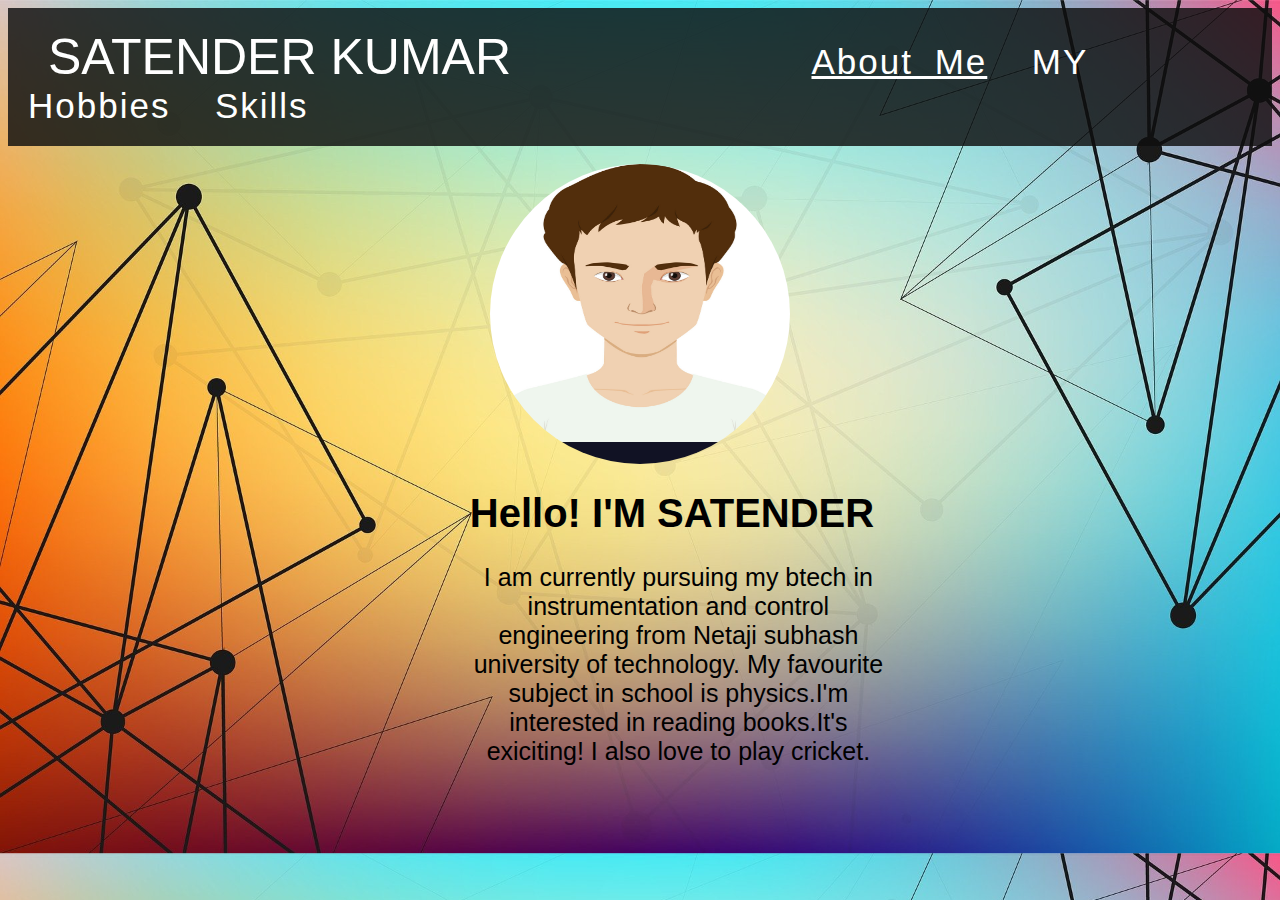
==== index.html @ 4fd6a350 "updated" ====
<!DOCTYPE html>
<html lang="en">

<head>
    <meta charset="UTF-8">
    <meta http-equiv="X-UA-Compatible" content="IE=edge">
    <meta name="viewport" content="width=device-width, initial-scale=1.0">
    <title>SATENDER KUMAR</title>
    <link rel="stylesheet" href="style.css">
    <link rel="preconnect" href="https://fonts.gstatic.com">
<link href="https://fonts.googleapis.com/css2?family=Orbitron&display=swap" rel="stylesheet">

    <style>
        a.about {
            text-decoration: underline;
        }
    </style>
    
</head>

<body>
   
    <nav>
        <span class="name">SATENDER KUMAR</span>

        <a href="about_me.html" class="about">About Me</a>
        <a href="my_hobbies.html">MY Hobbies</a>
        <a href="skills.html" class="skills">Skills</a>
    </nav>
    <br>

    <section>


    <img src="img/profile.jpg" alt="" >

    <h1>Hello! I'M SATENDER</h1>

    <p>I am currently pursuing my btech in instrumentation and control engineering from Netaji subhash university of technology. 
        My favourite subject in school is physics.I'm interested in reading books.It's exiciting! I also love to play cricket.
    </p>

    </section>

</body>

</html>
---- style.css ----
* {
    font-family:-apple-system, BlinkMacSystemFont, 'Segoe UI', Roboto, Oxygen, Ubuntu, Cantarell, 'Open Sans', 'Helvetica Neue', sans-serif;
    box-sizing: content-box;
    color: black; 
}

body{background-color: black;
    background-image: url(img/background-2462434_1920.jpg);
    background-attachment: scroll;
    background-size:cover;
    
}



nav{
    background-color: rgba(15, 15, 15, 0.822);

    padding: 20px;
}


a{
    color: white;
    font-size: 35px;
    text-decoration: none;
    
    word-spacing: 10px;
    letter-spacing: 2px;
    padding: 5px 20px 5px 20px ;
    
}


span.name{
    color: white;
    font-size: 50px;
    padding: 20px;
    margin-right: 5vmax;
}


 a:active {
    
   background-color:aqua ;
    text-decoration: underline;
}

a:hover {
    background-color: rgb(255, 255, 255);
    color: rgb(0, 0, 0);

    border: 1px solid white;
    border-radius: 5px;
}


img {
    display: block;
    margin-left: auto;
    margin-right: auto;
    height: 300px;
    width: 300px;
    clip-path: circle(50% at 50% 50%);
   
}

a.about {
    margin-left: 15vmax;

}
 
h1 {
    font-size: 40px;
    text-align: center;
    padding-left: 25vmax;
    padding-right: 20vmax;
}
p {
    font-size: 25px;
    text-align: center;
    padding-left: 36vmax;
    padding-right: 30vmax;
}
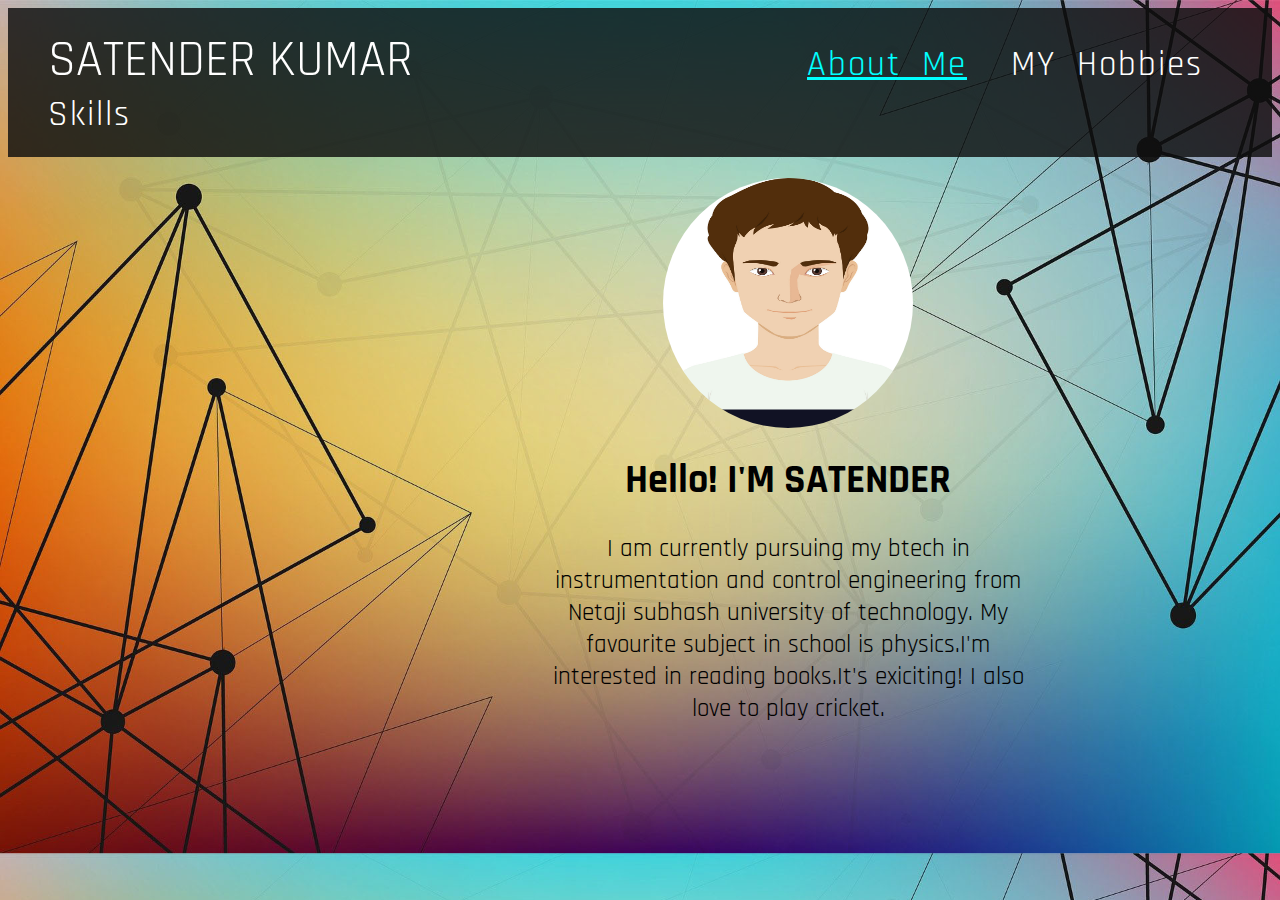
==== commit dd90fc8b: "updated" ====
--- a/index.html
+++ b/index.html
@@ -8,11 +8,11 @@
     <title>SATENDER KUMAR</title>
     <link rel="stylesheet" href="style.css">
     <link rel="preconnect" href="https://fonts.gstatic.com">
-<link href="https://fonts.googleapis.com/css2?family=Orbitron&display=swap" rel="stylesheet">
-
+<link href="https://fonts.googleapis.com/css2?family=Rajdhani:wght@500&display=swap" rel="stylesheet">
     <style>
         a.about {
             text-decoration: underline;
+            color: aqua;
         }
     </style>
     
@@ -23,7 +23,7 @@
     <nav>
         <span class="name">SATENDER KUMAR</span>
 
-        <a href="about_me.html" class="about">About Me</a>
+        <a href="index.html" class="about">About Me</a>
         <a href="my_hobbies.html">MY Hobbies</a>
         <a href="skills.html" class="skills">Skills</a>
     </nav>
--- a/style.css
+++ b/style.css
@@ -1,11 +1,11 @@
 * {
-    font-family:-apple-system, BlinkMacSystemFont, 'Segoe UI', Roboto, Oxygen, Ubuntu, Cantarell, 'Open Sans', 'Helvetica Neue', sans-serif;
-    box-sizing: content-box;
+    font-family: 'Rajdhani', sans-serif;
+    
     color: black; 
 }
 
 body{background-color: black;
-    background-image: url(img/background-2462434_1920.jpg);
+    background-image: url(img/b2.jpg);
     background-attachment: scroll;
     background-size:cover;
     
@@ -30,21 +30,23 @@
     padding: 5px 20px 5px 20px ;
     
 }
+section {
+    height:600px ;
+    width: 500px;
+    margin-left: 530px;
+}
 
 
 span.name{
     color: white;
     font-size: 50px;
     padding: 20px;
-    margin-right: 5vmax;
+    margin-right: 350px;
 }
 
 
- a:active {
-    
-   background-color:aqua ;
-    text-decoration: underline;
-}
+ 
+
 
 a:hover {
     background-color: rgb(255, 255, 255);
@@ -52,6 +54,8 @@
 
     border: 1px solid white;
     border-radius: 5px;
+    text-decoration: underline;
+
 }
 
 
@@ -59,29 +63,27 @@
     display: block;
     margin-left: auto;
     margin-right: auto;
-    height: 300px;
-    width: 300px;
+    height: 250px;
+    width: 250px;
     clip-path: circle(50% at 50% 50%);
    
 }
 
-a.about {
-    margin-left: 15vmax;
 
-}
+
+
  
-h1 {
+h1 { 
     font-size: 40px;
     text-align: center;
-    padding-left: 25vmax;
-    padding-right: 20vmax;
+    
+    
 }
 p {
     font-size: 25px;
     text-align: center;
-    padding-left: 36vmax;
-    padding-right: 30vmax;
-}
+    
+} 
 
    
  
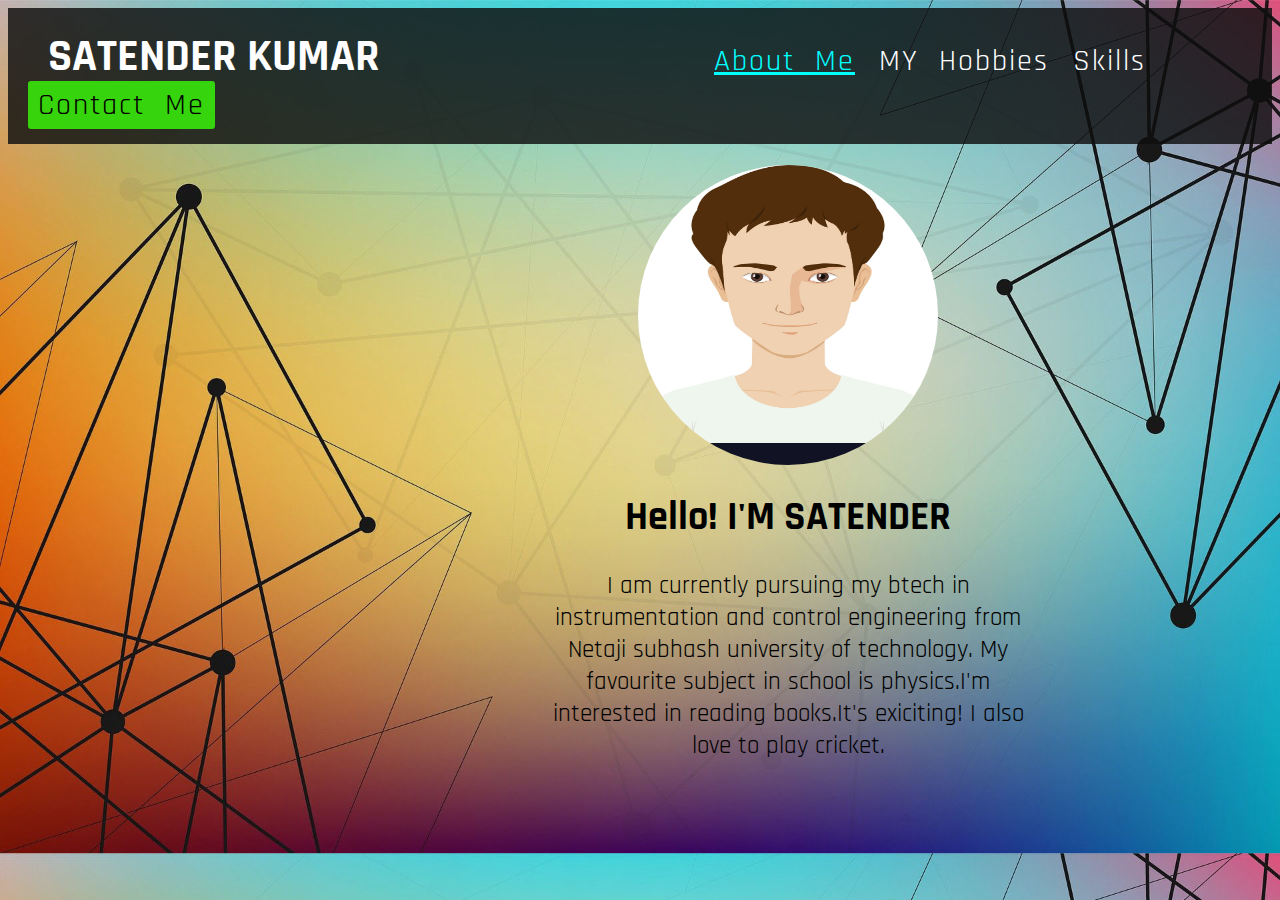
==== commit 1e05a902: "updated" ====
--- a/index.html
+++ b/index.html
@@ -8,37 +8,38 @@
     <title>SATENDER KUMAR</title>
     <link rel="stylesheet" href="style.css">
     <link rel="preconnect" href="https://fonts.gstatic.com">
-<link href="https://fonts.googleapis.com/css2?family=Rajdhani:wght@500&display=swap" rel="stylesheet">
+    <link href="https://fonts.googleapis.com/css2?family=Rajdhani:wght@500&display=swap" rel="stylesheet">
     <style>
         a.about {
             text-decoration: underline;
             color: aqua;
         }
     </style>
-    
+
 </head>
 
 <body>
-   
+
     <nav>
         <span class="name">SATENDER KUMAR</span>
 
         <a href="index.html" class="about">About Me</a>
         <a href="my_hobbies.html">MY Hobbies</a>
         <a href="skills.html" class="skills">Skills</a>
+        <a class="contact" href="contact.html">Contact Me</a>
+    </nav>
     </nav>
     <br>
 
-    <section>
+    <section class="main">
 
 
-    <img src="img/profile.jpg" alt="" >
+        <img src="img/profile.jpg" alt="">
 
-    <h1>Hello! I'M SATENDER</h1>
+        <h1>Hello! I'M SATENDER</h1>
 
-    <p>I am currently pursuing my btech in instrumentation and control engineering from Netaji subhash university of technology. 
-        My favourite subject in school is physics.I'm interested in reading books.It's exiciting! I also love to play cricket.
-    </p>
+        <p>I am currently pursuing my btech in instrumentation and control engineering from Netaji subhash university of technology. My favourite subject in school is physics.I'm interested in reading books.It's exiciting! I also love to play cricket.
+        </p>
 
     </section>
 
--- a/style.css
+++ b/style.css
@@ -1,89 +1,79 @@
 * {
     font-family: 'Rajdhani', sans-serif;
-    
-    color: black; 
+    color: black;
 }
 
-body{background-color: black;
+body {
+    background-color: black;
     background-image: url(img/b2.jpg);
     background-attachment: scroll;
-    background-size:cover;
-    
+    background-size: cover;
 }
 
-
-
-nav{
+nav {
     background-color: rgba(15, 15, 15, 0.822);
-
     padding: 20px;
 }
 
-
-a{
+a {
     color: white;
-    font-size: 35px;
+    font-size: 30px;
     text-decoration: none;
-    
     word-spacing: 10px;
     letter-spacing: 2px;
-    padding: 5px 20px 5px 20px ;
-    
+    padding: 5px 10px 5px 10px;
 }
-section {
-    height:600px ;
+
+a.contact {
+    font-size: 30px;
+    background-color: rgba(57, 248, 9, 0.829);
+    border-radius: 3px;
+    color: black;
+}
+
+a.contact:hover {
+    zoom: 1.1;
+    background-color: aqua;
+    text-decoration: none;
+}
+
+section.main {
+    height: 600px;
     width: 500px;
     margin-left: 530px;
 }
 
-
-span.name{
+span.name {
     color: white;
-    font-size: 50px;
+    font-weight: 700;
+    font-size: 45px;
     padding: 20px;
-    margin-right: 350px;
+    margin-right: 300px;
 }
-
-
- 
-
 
 a:hover {
     background-color: rgb(255, 255, 255);
     color: rgb(0, 0, 0);
-
     border: 1px solid white;
-    border-radius: 5px;
+    border-radius: 3px;
     text-decoration: underline;
-
 }
-
 
 img {
     display: block;
     margin-left: auto;
     margin-right: auto;
-    height: 250px;
-    width: 250px;
+    height: 300px;
+    width: 300px;
     clip-path: circle(50% at 50% 50%);
-   
 }
 
-
-
-
- 
-h1 { 
+h1 {
     font-size: 40px;
     text-align: center;
-    
-    
 }
+
 p {
     font-size: 25px;
     text-align: center;
-    
-} 
-
-   
- 
+}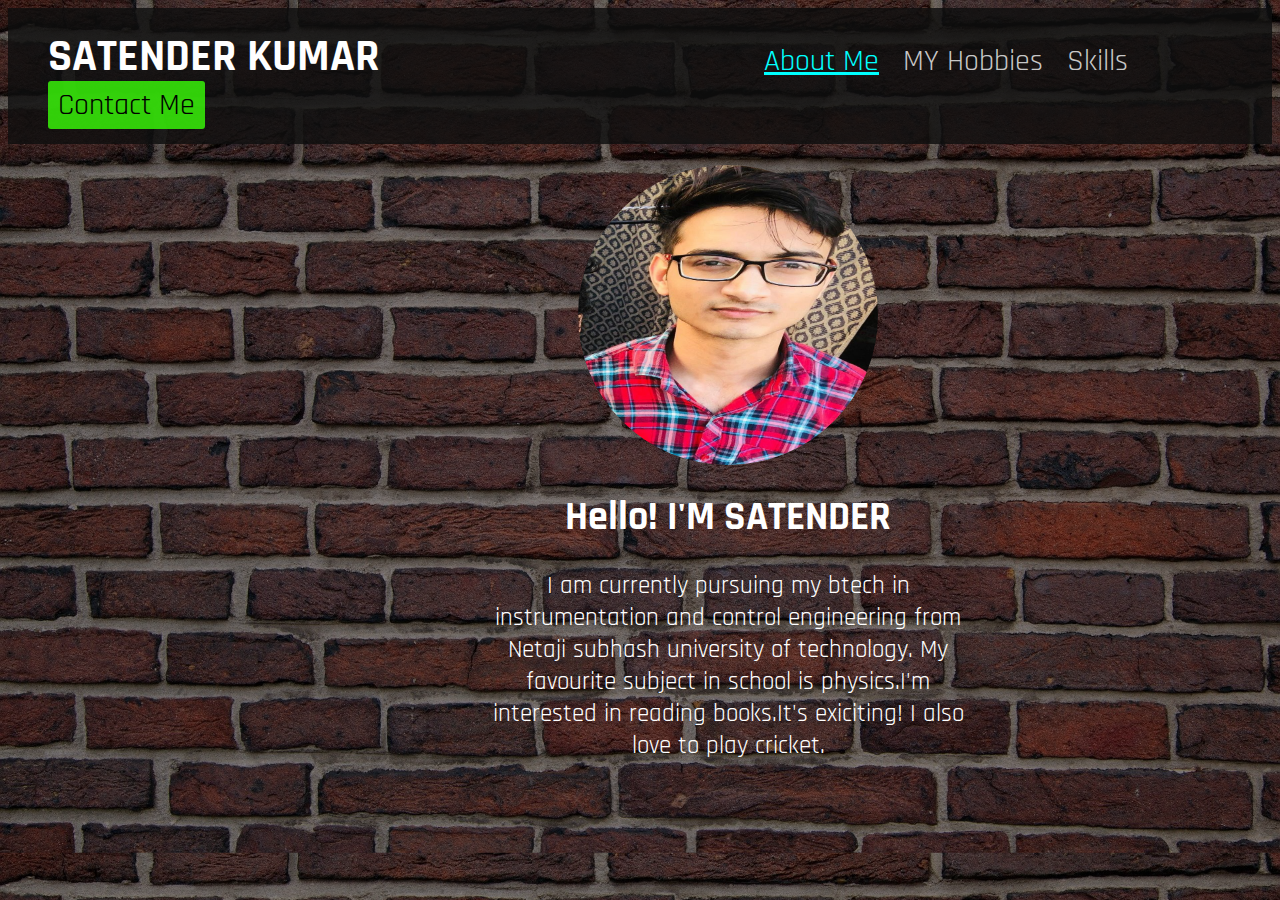
==== commit 65701d5c: "updated" ====
--- a/index.html
+++ b/index.html
@@ -34,7 +34,7 @@
     <section class="main">
 
 
-        <img src="img/profile.jpg" alt="">
+        <img src="img/img.jpg" alt="">
 
         <h1>Hello! I'M SATENDER</h1>
 
--- a/style.css
+++ b/style.css
@@ -1,11 +1,12 @@
 * {
     font-family: 'Rajdhani', sans-serif;
-    color: black;
+    color: white;
 }
 
 body {
     background-color: black;
-    background-image: url(img/b2.jpg);
+    /* background-image: url(img/wall-21534_1920.jpg); */
+    background: linear-gradient( rgba(0, 0, 0, 0.5), rgba(0, 0, 0, 0.5)), url(img/wall-21534_1920.jpg);
     background-attachment: scroll;
     background-size: cover;
 }
@@ -16,11 +17,9 @@
 }
 
 a {
-    color: white;
+    color: rgb(199, 199, 199);
     font-size: 30px;
     text-decoration: none;
-    word-spacing: 10px;
-    letter-spacing: 2px;
     padding: 5px 10px 5px 10px;
 }
 
@@ -29,18 +28,18 @@
     background-color: rgba(57, 248, 9, 0.829);
     border-radius: 3px;
     color: black;
+    margin-left: 20px;
 }
 
 a.contact:hover {
-    zoom: 1.1;
+    zoom: 1.05;
     background-color: aqua;
-    text-decoration: none;
 }
 
 section.main {
     height: 600px;
     width: 500px;
-    margin-left: 530px;
+    margin-left: 470px;
 }
 
 span.name {
@@ -48,7 +47,7 @@
     font-weight: 700;
     font-size: 45px;
     padding: 20px;
-    margin-right: 300px;
+    margin-right: 350px;
 }
 
 a:hover {
